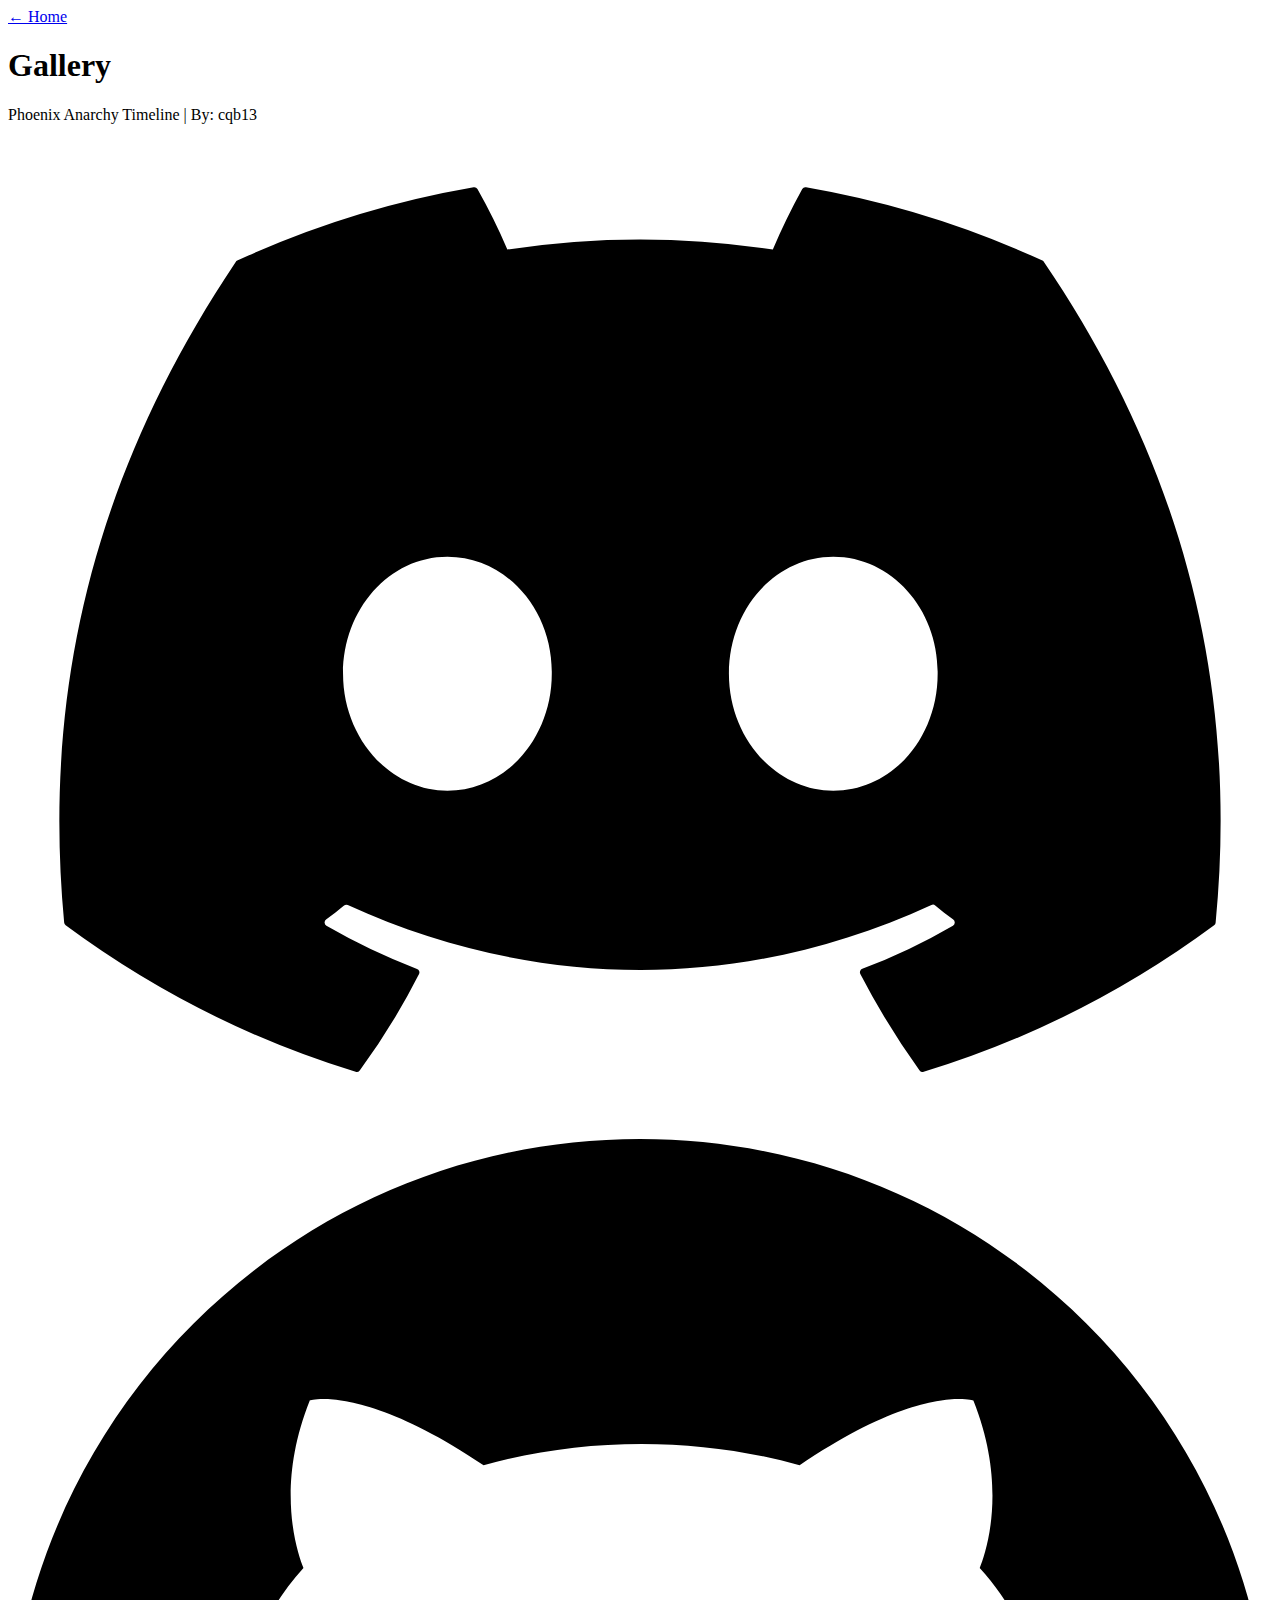
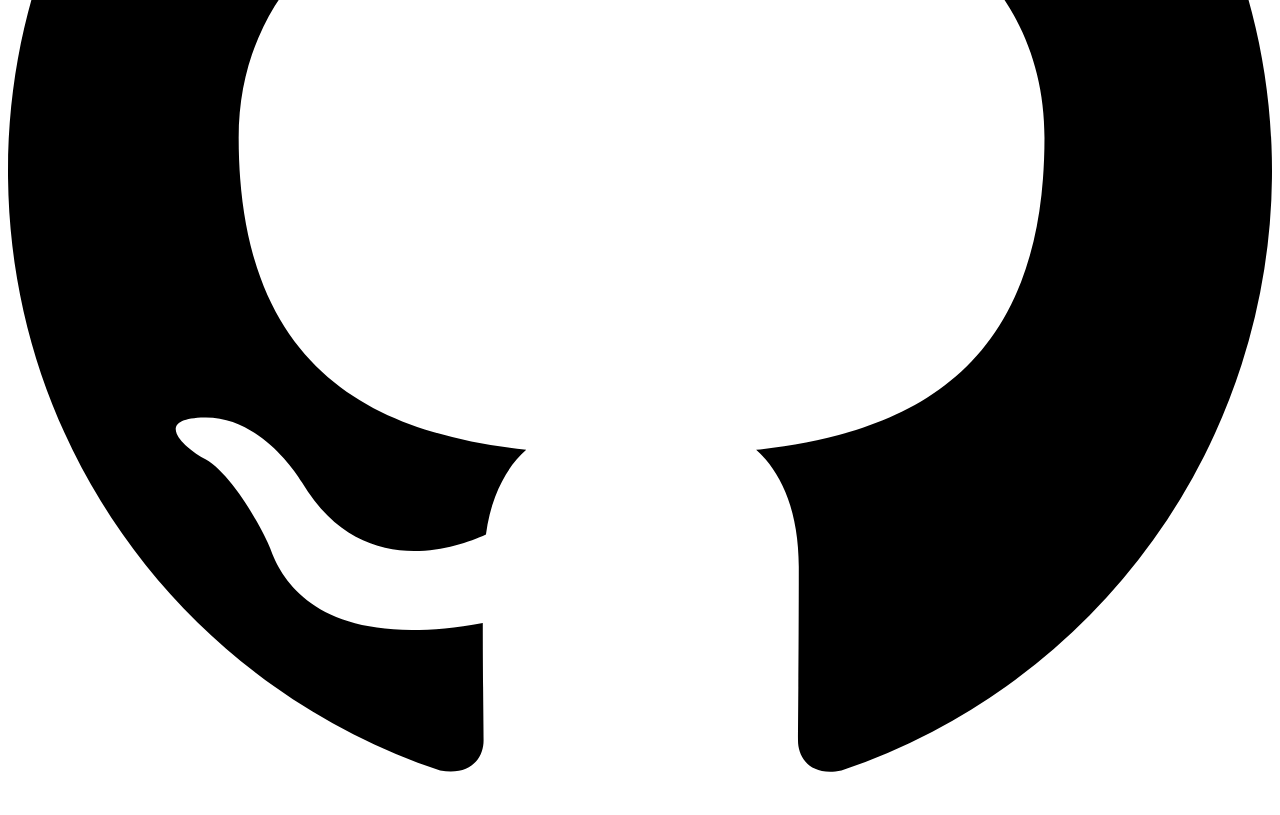
==== pages/gallery.html @ 61cddb8b "❌ Removed old thing" ====
<!DOCTYPE html>
<html>
<head>
    <meta charset="utf-8" />
    <title>PAT | Gallery</title>
    <meta name="keywords" content="PAT | Gallery" />
    <meta property="og:type" content="website" />
    <meta property="og:url" content="https://www.patimeline.ml/" />
    <meta property="og:title" content="PAT | Gallery" />
    <meta property="og:description" content="Cool pics from Phoenix Anarchy!" />
    <meta property="og:image" content="https://www.patimeline.ml/images/PAT.png" />
    <link rel="icon" href="../images/PAT.png" />
    <link href="../css/global.css" rel="stylesheet" />
    <link href="https://fonts.googleapis.com/css?family=Ubuntu:300,500" rel="stylesheet" />
</head>
<div class="topBar" id="topBar">
    <a class="switch-page" href="../index.html">&#8592; Home</a>
    <div class="progress-container">
        <div class="progress-bar" id="myBar"></div>
    </div>
</div>
<div class="header" id="top">
    <div class="headerTitle">
        <h1>Gallery</h1>
    </div>
</div>

<body>
    <div id="loading-message"></div>
    <div>
        <div id="gallery"></div>
    </div>

    <div class="footer" id="bottom">
        <div class="footerInfo">
            <span>Phoenix Anarchy Timeline | By: cqb13</span>
        </div>
        <div class="footerLinks">
            <a class="footerLink" href="https://discord.gg/vFQnWESkBU"
                alt="Join the Phoenix Anarchy Timeline discord server"><svg class="footerIcon"
                    xmlns="http://www.w3.org/2000/svg" viewBox="0 0 640 512">
                    <path
                        d="M524.531,69.836a1.5,1.5,0,0,0-.764-.7A485.065,485.065,0,0,0,404.081,32.03a1.816,1.816,0,0,0-1.923.91,337.461,337.461,0,0,0-14.9,30.6,447.848,447.848,0,0,0-134.426,0,309.541,309.541,0,0,0-15.135-30.6,1.89,1.89,0,0,0-1.924-.91A483.689,483.689,0,0,0,116.085,69.137a1.712,1.712,0,0,0-.788.676C39.068,183.651,18.186,294.69,28.43,404.354a2.016,2.016,0,0,0,.765,1.375A487.666,487.666,0,0,0,176.02,479.918a1.9,1.9,0,0,0,2.063-.676A348.2,348.2,0,0,0,208.12,430.4a1.86,1.86,0,0,0-1.019-2.588,321.173,321.173,0,0,1-45.868-21.853,1.885,1.885,0,0,1-.185-3.126c3.082-2.309,6.166-4.711,9.109-7.137a1.819,1.819,0,0,1,1.9-.256c96.229,43.917,200.41,43.917,295.5,0a1.812,1.812,0,0,1,1.924.233c2.944,2.426,6.027,4.851,9.132,7.16a1.884,1.884,0,0,1-.162,3.126,301.407,301.407,0,0,1-45.89,21.83,1.875,1.875,0,0,0-1,2.611,391.055,391.055,0,0,0,30.014,48.815,1.864,1.864,0,0,0,2.063.7A486.048,486.048,0,0,0,610.7,405.729a1.882,1.882,0,0,0,.765-1.352C623.729,277.594,590.933,167.465,524.531,69.836ZM222.491,337.58c-28.972,0-52.844-26.587-52.844-59.239S193.056,219.1,222.491,219.1c29.665,0,53.306,26.82,52.843,59.239C275.334,310.993,251.924,337.58,222.491,337.58Zm195.38,0c-28.971,0-52.843-26.587-52.843-59.239S388.437,219.1,417.871,219.1c29.667,0,53.307,26.82,52.844,59.239C470.715,310.993,447.538,337.58,417.871,337.58Z" />
                </svg></a>
            <a class="footerLink" href="https://github.com/cqb13/Phoenix-Anarchy-Timeline" alt="Vist my github"><svg
                    class="footerIcon" alt="GitHub" viewBox="0 0 16 16">
                    <path
                        d="M8 0C3.58 0 0 3.58 0 8c0 3.54 2.29 6.53 5.47 7.59.4.07.55-.17.55-.38 0-.19-.01-.82-.01-1.49-2.01.37-2.53-.49-2.69-.94-.09-.23-.48-.94-.82-1.13-.28-.15-.68-.52-.01-.53.63-.01 1.08.58 1.23.82.72 1.21 1.87.87 2.33.66.07-.52.28-.87.51-1.07-1.78-.2-3.64-.89-3.64-3.95 0-.87.31-1.59.82-2.15-.08-.2-.36-1.02.08-2.12 0 0 .67-.21 2.2.82.64-.18 1.32-.27 2-.27.68 0 1.36.09 2 .27 1.53-1.04 2.2-.82 2.2-.82.44 1.1.16 1.92.08 2.12.51.56.82 1.27.82 2.15 0 3.07-1.87 3.75-3.65 3.95.29.25.54.73.54 1.48 0 1.07-.01 1.93-.01 2.2 0 .21.15.46.55.38A8.013 8.013 0 0 0 16 8c0-4.42-3.58-8-8-8z">
                    </path>
                </svg></a>
        </div>
    </div>
    <script type="text/javascript" src="../js/general.js"></script>
    <script src="https://ajax.googleapis.com/ajax/libs/jquery/3.6.0/jquery.min.js"></script>
    <script type="text/javascript" src="../js/gallery.js"></script>
</body>
</html>
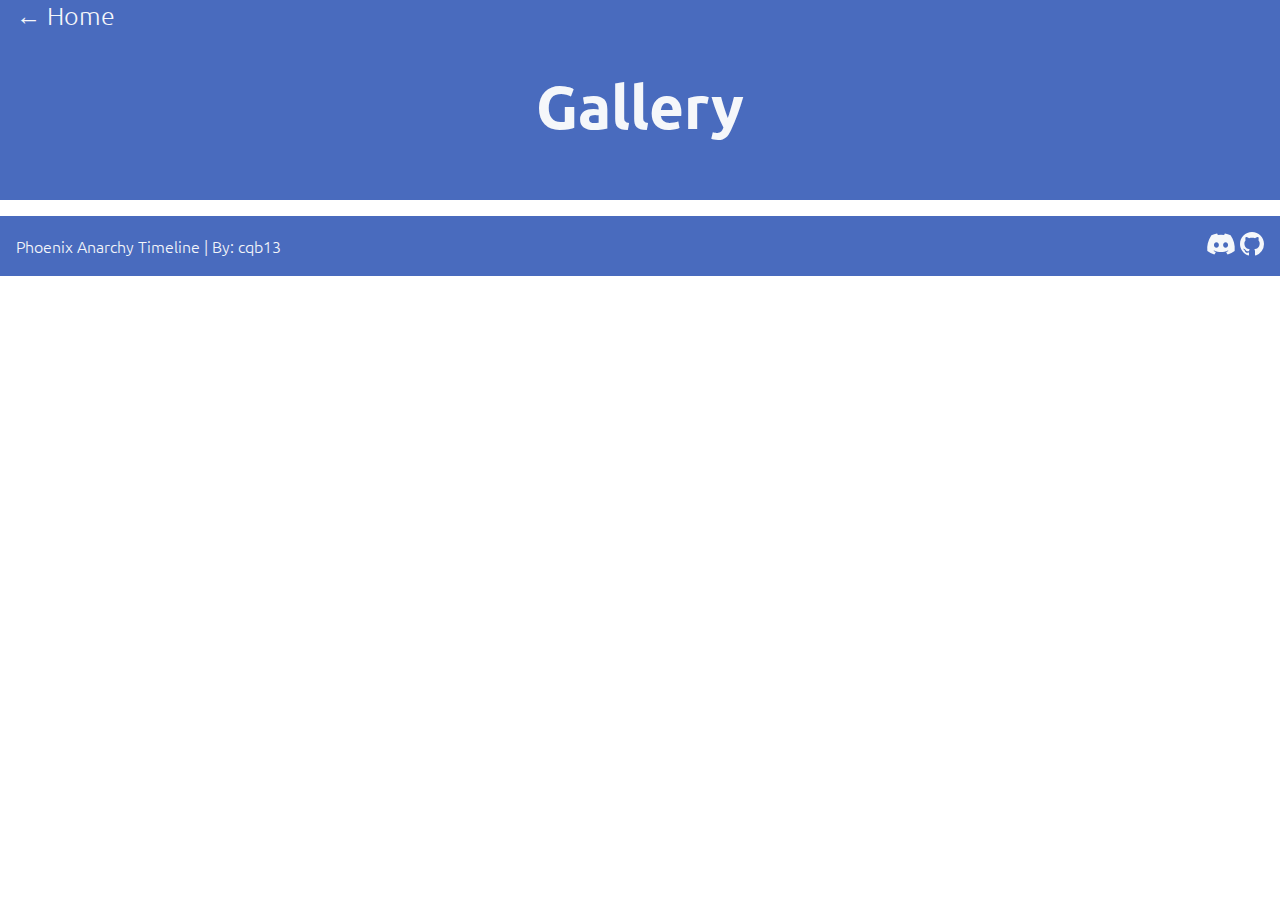
==== commit d7f4e03a: "🖼 Image popup" ====
--- a/pages/gallery.html
+++ b/pages/gallery.html
@@ -30,6 +30,10 @@
     <div>
         <div id="gallery"></div>
     </div>
+    <div id="image-popup" class="image-popup">
+        <a class="close">&times;</a>
+        <img class="popup-content" id="img01">
+    </div>
 
     <div class="footer" id="bottom">
         <div class="footerInfo">
@@ -50,8 +54,8 @@
                 </svg></a>
         </div>
     </div>
+    <script src="https://ajax.googleapis.com/ajax/libs/jquery/3.6.0/jquery.min.js"></script>
     <script type="text/javascript" src="../js/general.js"></script>
-    <script src="https://ajax.googleapis.com/ajax/libs/jquery/3.6.0/jquery.min.js"></script>
     <script type="text/javascript" src="../js/gallery.js"></script>
 </body>
 </html>--- a/css/global.css
+++ b/css/global.css
@@ -0,0 +1,150 @@
+body {
+  margin: 0px;
+  font-family: "Ubuntu", sans-serif;
+  font-weight: 300;
+}
+
+#body {
+  width: 100%;
+}
+
+::-webkit-scrollbar {
+  width: 0px;
+}
+
+.topBar {
+  background-color: #496bbe;
+  color: #f5f7fa;
+  justify-content: space-between;
+  height: 10px;
+}
+
+a:hover {
+  color: #000;
+  transition: 0.3s;
+}
+
+.sticky {
+  position: fixed;
+  top: 0;
+  width: 100%;
+  padding-bottom: 30px;
+  z-index: 1;
+}
+
+#open-side {
+  margin-left: 1rem;
+}
+
+.switch-page {
+  margin-left: 1rem;
+  color: #f5f7fa;
+  font-size: 25px;
+  text-decoration: none;
+}
+
+.progress-container {
+  width: 100%;
+  height: 16px;
+}
+
+.progress-bar {
+  height: 16px;
+  background: rgb(75, 108, 190, 0.7);
+  width: 100%;
+}
+
+.header {
+  background: #496bbe;
+  padding: 1rem;
+  color: #f5f7fa;
+  display: flex;
+  font-size: 30px;
+}
+
+.headerTitle {
+  margin-left: auto;
+  margin-right: auto;
+}
+
+.footer {
+  background: #496bbe;
+  padding: 1rem;
+  color: #f5f7fa;
+  display: flex;
+  align-items: center;
+  justify-content: space-between;
+  font-size: 16px;
+}
+
+svg.footerIcon {
+  height: 24px;
+  fill: #f5f7fa;
+}
+
+svg.footerIcon:hover {
+  fill: #000;
+}
+
+.image-popup {
+  display: none;
+  width: 100%;
+  height: 100%;
+  position: fixed;
+  z-index: 1;
+  top: 0;
+  background-color: rgba(0, 0, 0, 0.733);
+  margin-top: -1px;
+  animation: zoom 0.3s ease-in-out;
+}
+
+@keyframes zoom {
+  from {
+    transform: scale(0);
+  }
+  to {
+    transform: scale(1);
+  }
+}
+
+.popup-content {
+  display: flex;
+  padding-top: 5%;
+  margin: auto auto auto auto;
+}
+
+.close {
+  position: absolute;
+  top: 15px;
+  right: 35px;
+  color: #f1f1f1;
+  font-size: 40px;
+  font-weight: bold;
+  transition: 0.3;
+}
+
+.close:hover,
+.close:focus {
+  color: #496bbe;
+  text-decoration: none;
+  cursor: pointer;
+}
+
+@media only screen and (max-width: 700px) {
+  .popup-content {
+    width: 100%;
+  }
+}
+
+#gallery {
+  display: flex;
+  flex-wrap: wrap;
+  justify-content: center;
+  margin-top: 1rem;
+  gap: 5px;
+}
+
+.gallery-image:hover {
+  scale: 1.01;
+  transition: 400ms;
+}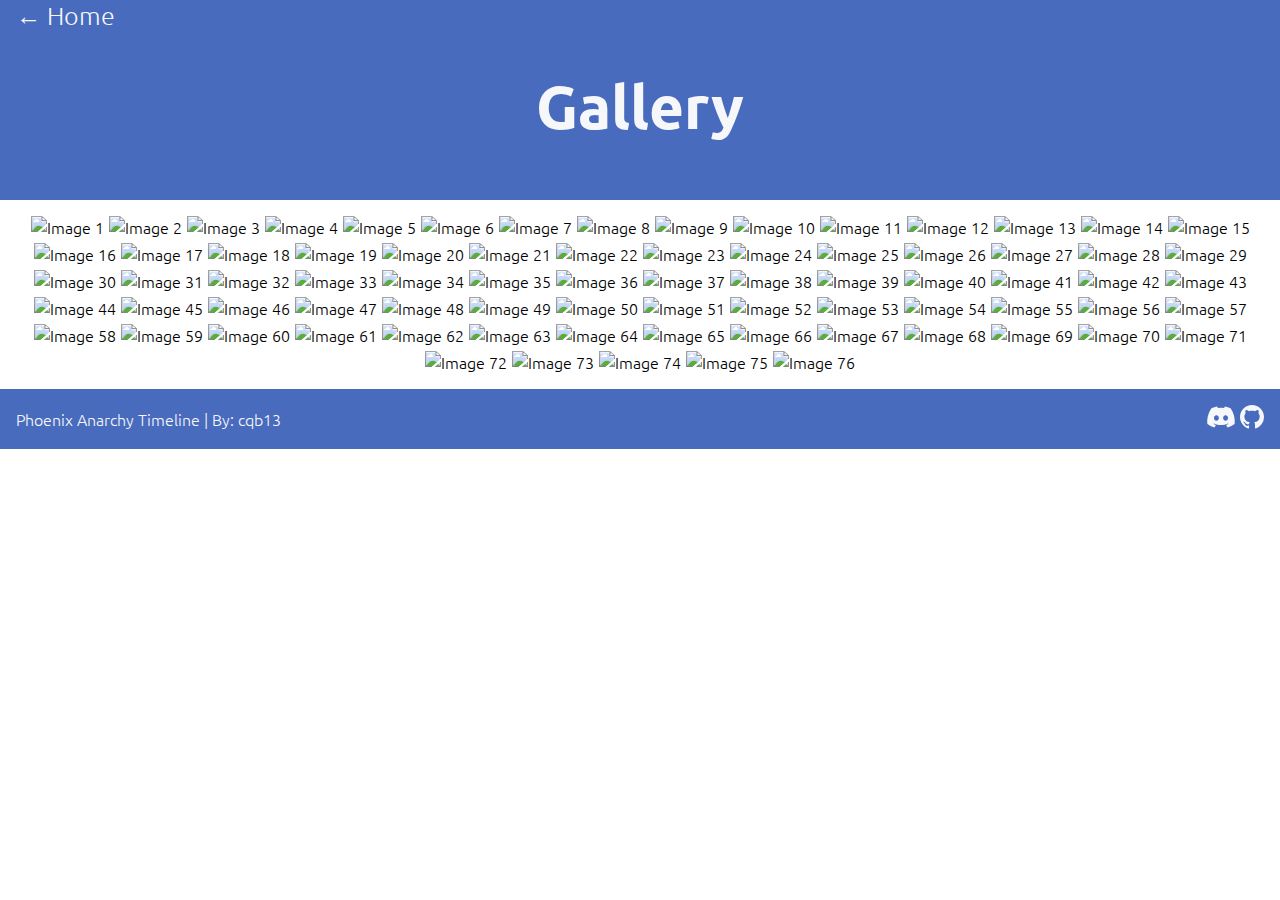
==== commit 5c13e45b: "🖋 Format" ====
--- a/pages/gallery.html
+++ b/pages/gallery.html
@@ -58,4 +58,4 @@
     <script type="text/javascript" src="../js/general.js"></script>
     <script type="text/javascript" src="../js/gallery.js"></script>
 </body>
-</html>+</html>
--- a/css/global.css
+++ b/css/global.css
@@ -109,6 +109,8 @@
 
 .popup-content {
   display: flex;
+  max-width: 80%;
+  max-height: 80%;
   padding-top: 5%;
   margin: auto auto auto auto;
 }
@@ -141,10 +143,11 @@
   flex-wrap: wrap;
   justify-content: center;
   margin-top: 1rem;
+  margin-bottom: 1rem;
   gap: 5px;
 }
 
 .gallery-image:hover {
   scale: 1.01;
   transition: 400ms;
-}+}
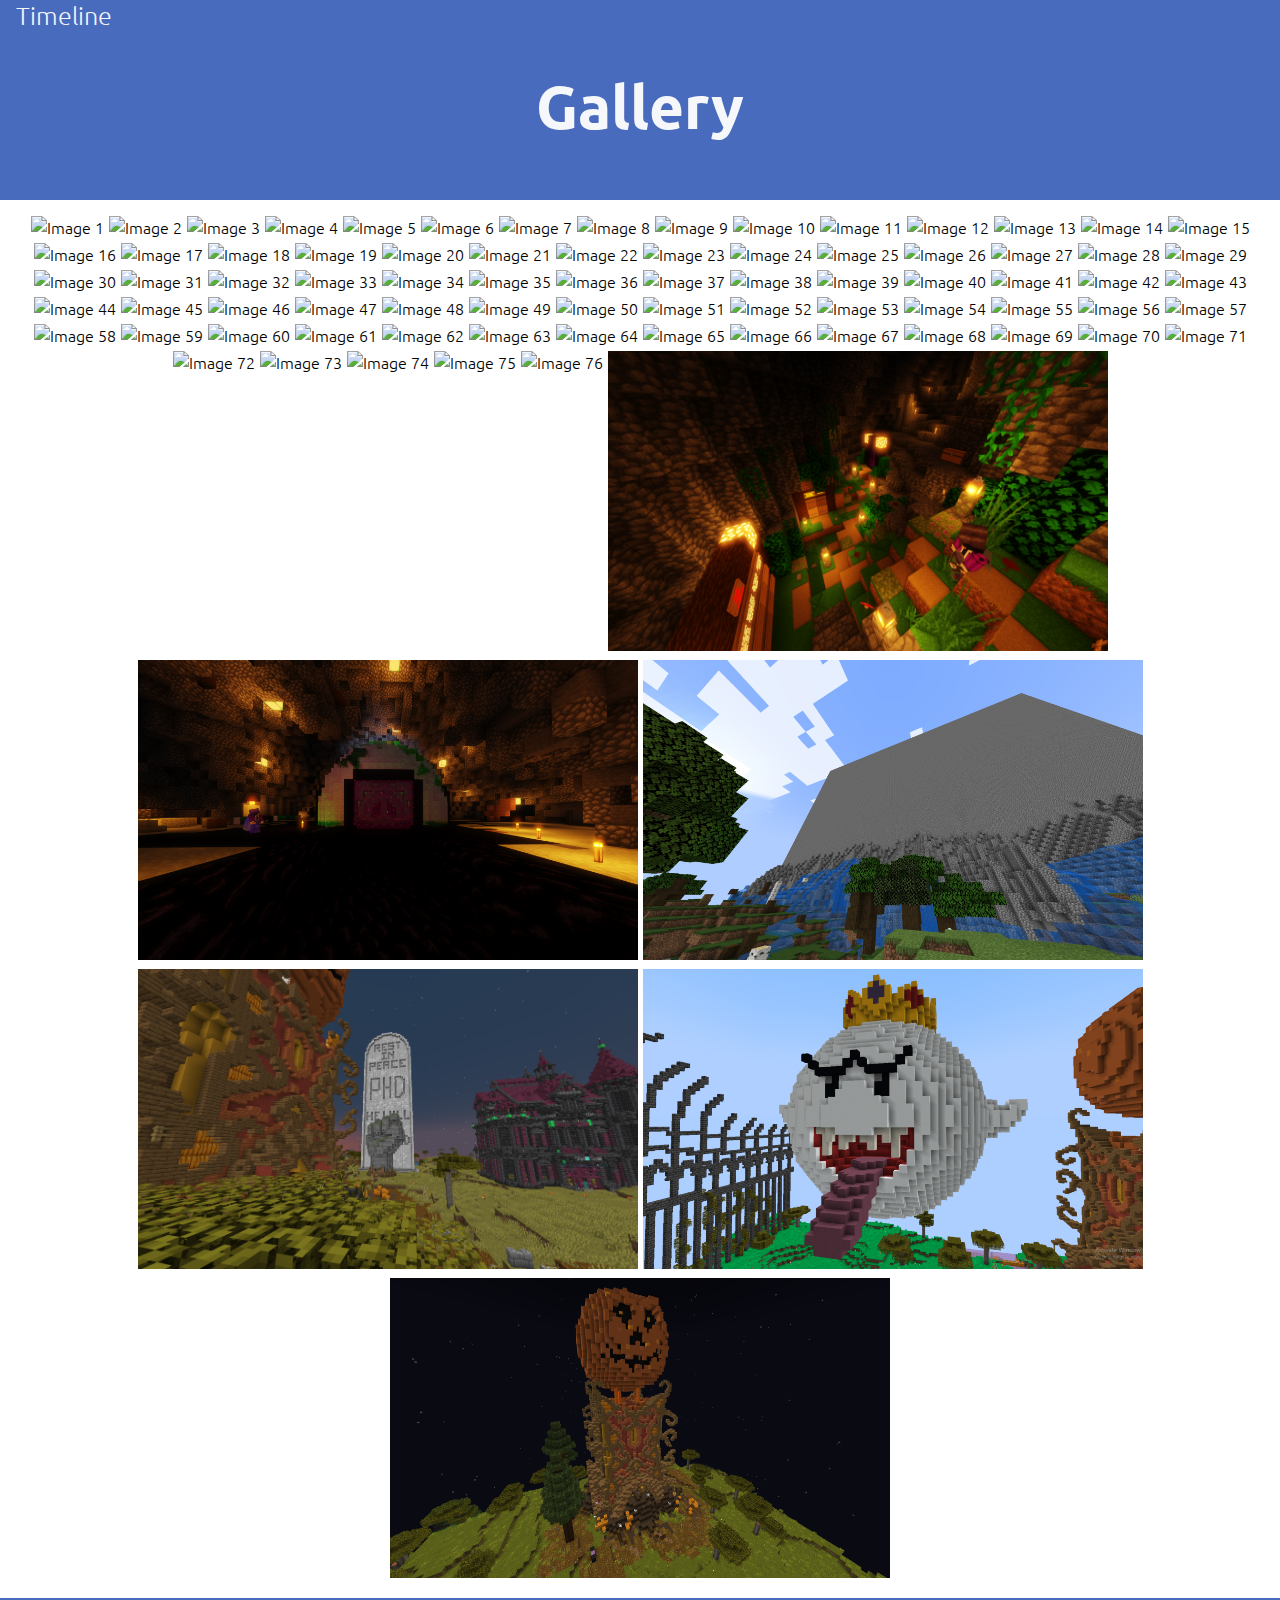
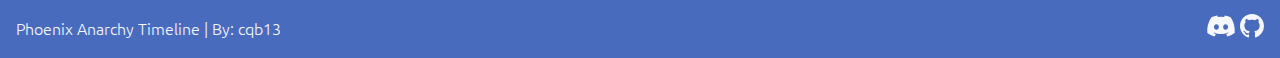
==== commit 8c16e848: "update domain" ====
--- a/pages/gallery.html
+++ b/pages/gallery.html
@@ -5,16 +5,16 @@
     <title>PAT | Gallery</title>
     <meta name="keywords" content="PAT | Gallery" />
     <meta property="og:type" content="website" />
-    <meta property="og:url" content="https://www.patimeline.ml/" />
+    <meta property="og:url" content="https://patimeline.cqb13.dev/" />
     <meta property="og:title" content="PAT | Gallery" />
     <meta property="og:description" content="Cool pics from Phoenix Anarchy!" />
-    <meta property="og:image" content="https://www.patimeline.ml/images/PAT.png" />
+    <meta property="og:image" content="https://patimeline.cqb13.dev/images/PAT.png" />
     <link rel="icon" href="../images/PAT.png" />
     <link href="../css/global.css" rel="stylesheet" />
     <link href="https://fonts.googleapis.com/css?family=Ubuntu:300,500" rel="stylesheet" />
 </head>
 <div class="topBar" id="topBar">
-    <a class="switch-page" href="../index.html">&#8592; Home</a>
+    <a class="switch-page gradient-text" id="openSide" style="font-size: 25px; cursor: pointer" href="../index.html">Timeline</a>
     <div class="progress-container">
         <div class="progress-bar" id="myBar"></div>
     </div>
@@ -31,7 +31,7 @@
         <div id="gallery"></div>
     </div>
     <div id="image-popup" class="image-popup">
-        <a class="close">&times;</a>
+        <a class="close gradient-text">&times;</a>
         <img class="popup-content" id="img01">
     </div>
 
